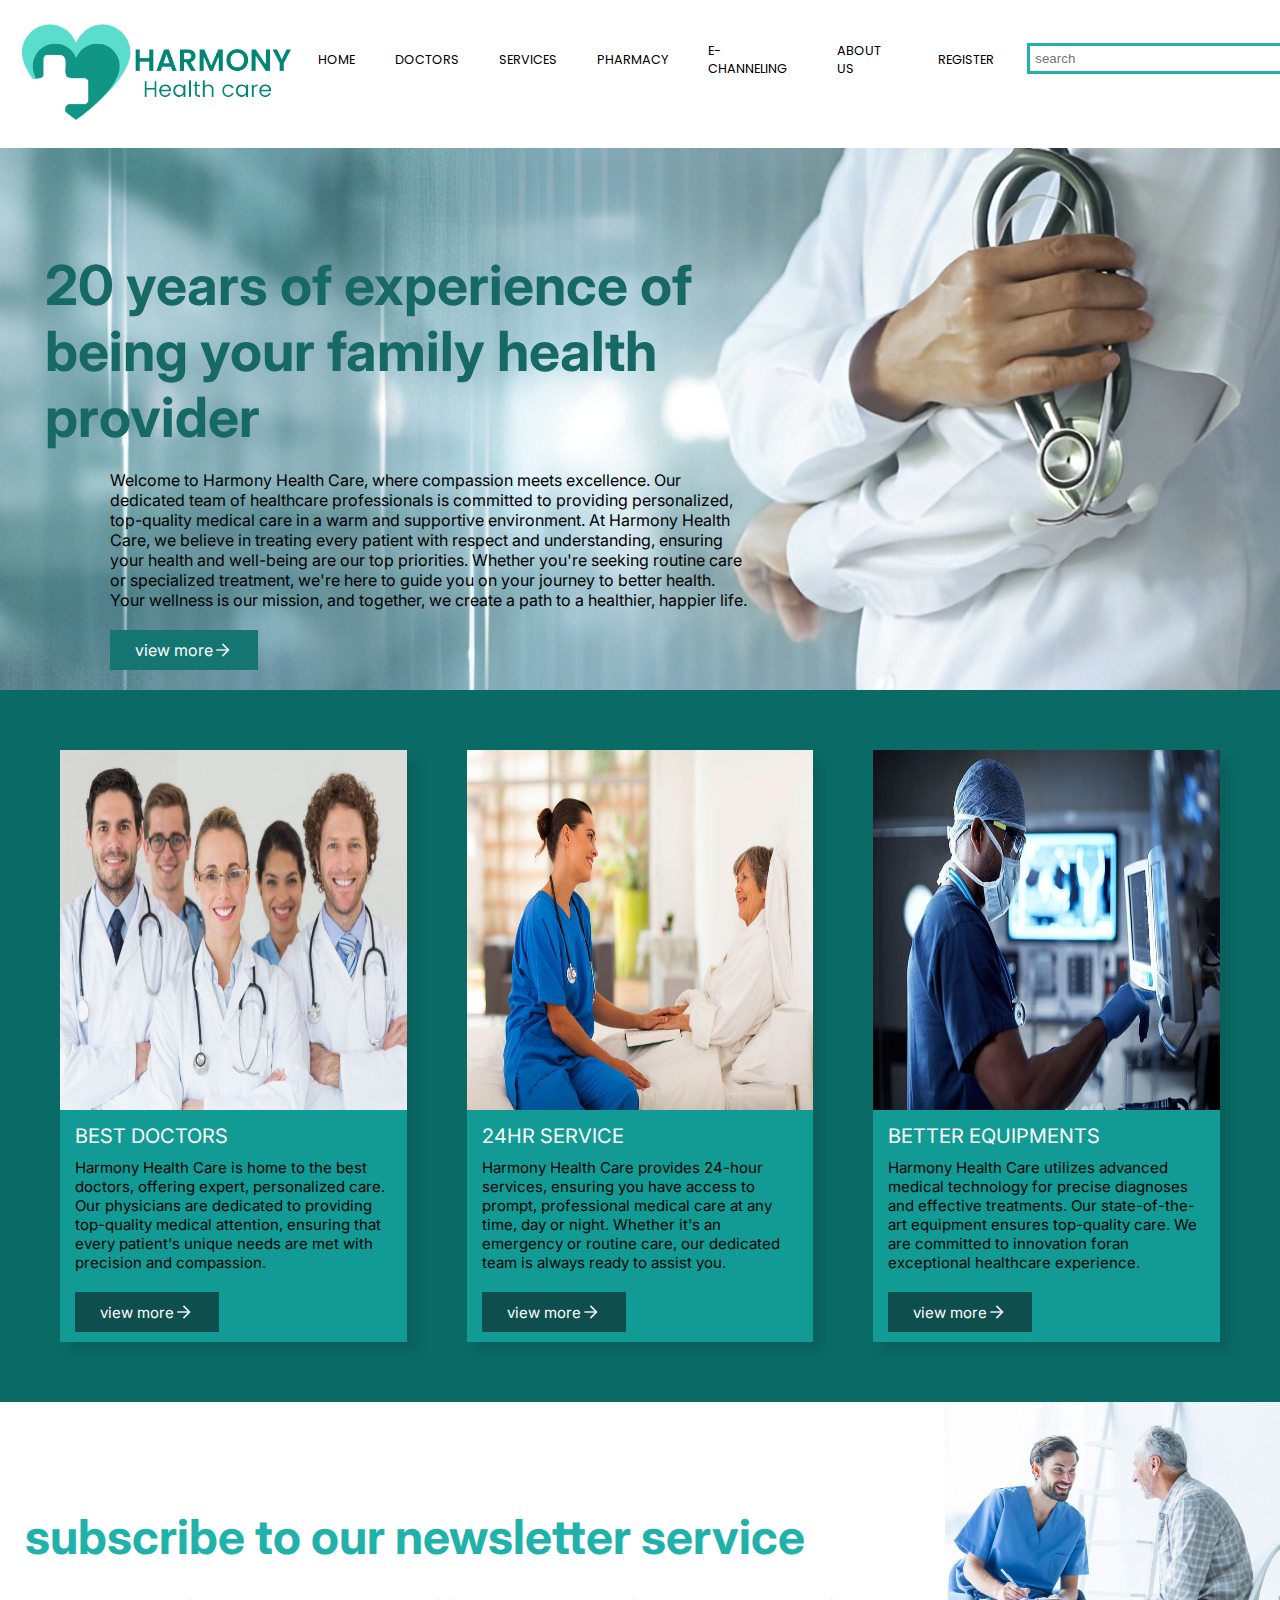
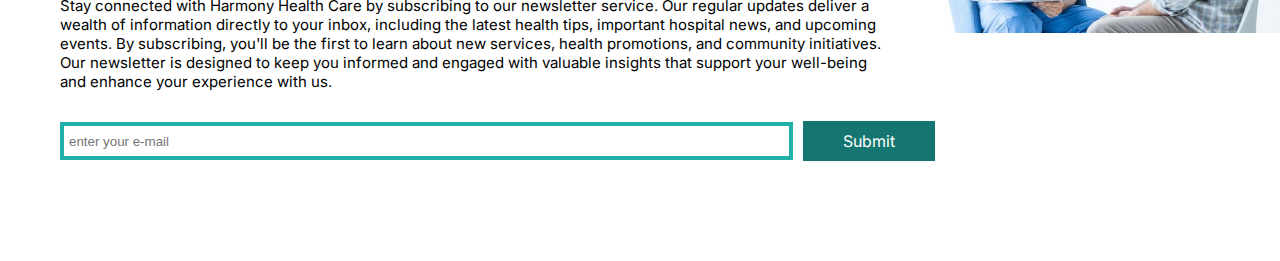
==== index.html @ b82d399f "Add files via upload" ====
<!DOCTYPE html>
<html>
    <head>
        <title>WELCOME to HARMONY</title>
        <link rel="stylesheet" href="index.css">
        <link rel="stylesheet" href="navBar.css">
        <meta name="viewport" content="width=device-width, initial-scale=1.0">
    </head>
    <body>
        <div class="sideBar">
            <div class="sideBarleft">
                <img src="media/HARMONY5.png" alt="logo of Harmony">
            </div>
            <div class="sideBarright">
                <div class="search">
                    <input type="search" id="search2" placeholder="search">
                </div>
                <div class="menu" onclick=showSidebar()>
                <svg xmlns="http://www.w3.org/2000/svg" height="24px" viewBox="0 -960 960 960" width="24px" fill="#000000"><path d="M120-240v-80h720v80H120Zm0-200v-80h720v80H120Zm0-200v-80h720v80H120Z"/></svg>
                </div>
            </div>
        </div>
        <script>
            function showSidebar(){
                const nav = document.querySelector('.nav');
                nav.style.display = 'flex';
            }
            function hideSidebar() {
                const nav = document.querySelector('.nav');
                nav.style.display = 'none';
            }
        </script>
        <div class="nav2">
            <nav>
                <ul class="nav">
                    <li>
                        <div class="splitter">
                            <img src="media/HARMONY5.png" alt="" height="60px">
                            <div class="closeMenu" onclick="hideSidebar()">
                                <svg xmlns="http://www.w3.org/2000/svg" height="24px" viewBox="0 -960 960 960" width="24px" fill="000000"><path d="m256-200-56-56 224-224-224-224 56-56 224 224 224-224 56 56-224 224 224 224-56 56-224-224-224 224Z"/></svg>
                            </div>
                        </div>
                    </li>
                    <li><a href="index.html">HOME</a></li>
                    <li><a href="doctors.html">DOCTORS</a></li>
                    <li><a href="services.html">SERVICES</a></li>
                    <li><a href="pharmacy.html">PHARMACY</a></li>
                    <li><a href="E-channelling.html">E-CHANNELING</a></li>
                    <li><a href="aboutus.html">ABOUT US</a></li>
                    <li><a href="register.html">CONTACT US</a></li>
                </ul>
            </nav>
        </div>
    </body>
        <div class="navBar">
            <div class="navLeft">
                <img src="media/HARMONY5.png" alt="logo of HARMONY">
            </div>
            <div class="navMid">
                <nav>
                    <ul>
                        <li><a href="index.html">HOME</a></li>
                        <li><a href="doctors.html">DOCTORS</a></li>
                        <li><a href="services.html">SERVICES</a></li>
                        <li><a href="pharmacy.html">PHARMACY</a></li>
                        <li><a href="E-channelling.html">E-CHANNELING</a></li>
                        <li><a href="aboutus.html">ABOUT US</a></li>
                        <li><a href="register.html">REGISTER</a></li>
                    </ul>
                </nav>
            </div>
            <div class="Navright">
                <input type="text" id="searchBar" placeholder="search">
            </div>
        </div>

            <div class="block1">
                <div class="title">
                    <h2>20 years of experience of
                        being your family health provider </h2>
                </div>
                <div class="paragraph">
                    <p>
                        Welcome to Harmony Health Care, where compassion meets excellence. 
                        Our dedicated team of healthcare professionals is committed to providing 
                        personalized, top-quality medical care in a warm and supportive environment. 
                        At Harmony Health Care, we believe in treating every patient with respect 
                        and understanding, ensuring your health and well-being are our top priorities. 
                        Whether you're seeking routine care or specialized treatment, we're here 
                        to guide you on your journey to better health. Your wellness is our mission, 
                        and together, we create a path to a healthier, happier life.
                    </p>
                    <div class="button">
                        <a href="#">view more <svg xmlns="http://www.w3.org/2000/svg" height="20px" viewBox="0 -960 960 960" width="20px" fill="#e8eaed"><path d="M647-440H160v-80h487L423-744l57-56 320 320-320 320-57-56 224-224Z"/></svg></a>
                    </div>
                </div>
            </div>

            <div class="block2">
                <div class="box1">
                    <img src="media/best doctors.jpeg" alt="hospital-image" width="100%">
                    <div class="title">
                        BEST DOCTORS
                    </div>
                    <div class="paragraph">
                        <p>
                            Harmony Health Care is home to the best doctors, 
                            offering expert, personalized care. Our physicians  
                            are dedicated to providing top-quality medical attention, 
                            ensuring that every patient's unique needs are met with 
                            precision and compassion.
                        </p>
                        <div class="button">
                            <a href="#">view more <svg xmlns="http://www.w3.org/2000/svg" height="20px" viewBox="0 -960 960 960" width="20px" fill="#e8eaed"><path d="M647-440H160v-80h487L423-744l57-56 320 320-320 320-57-56 224-224Z"/></svg></a>
                        </div>
                    </div>
                </div>
                <div class="box2">
                    <img src="media/24hr service.jpeg" alt="hospital-image" width="100%">
                    <div class="title">
                        24HR SERVICE
                    </div>
                    <div class="paragraph">
                        <p>
                            Harmony Health Care provides 24-hour services, ensuring 
                            you have access to prompt, professional medical care at 
                            any time, day or night. Whether it's an emergency or 
                            routine care, our dedicated team is always ready to assist you. 
                        </p>
                        <div class="button">
                            <a href="#">view more <svg xmlns="http://www.w3.org/2000/svg" height="20px" viewBox="0 -960 960 960" width="20px" fill="#e8eaed"><path d="M647-440H160v-80h487L423-744l57-56 320 320-320 320-57-56 224-224Z"/></svg></a>
                        </div>
                    </div>
                </div>
                <div class="box2">
                    <img src="media/better equipment.jpeg" alt="hospital-image" width="100%">
                    <div class="title">
                        BETTER EQUIPMENTS
                    </div>
                    <div class="paragraph">
                        <p>
                            Harmony Health Care utilizes advanced medical technology 
                            for precise diagnoses and effective treatments. Our 
                            state-of-the-art equipment ensures top-quality care.
                            We are committed to innovation foran exceptional
                            healthcare experience.
                        </p>
                        <div class="button">
                            <a href="#">view more <svg xmlns="http://www.w3.org/2000/svg" height="20px" viewBox="0 -960 960 960" width="20px" fill="#e8eaed"><path d="M647-440H160v-80h487L423-744l57-56 320 320-320 320-57-56 224-224Z"/></svg></a>
                        </div>
                    </div>
                </div>
            </div>

            <div class="newsletter">
                <div class="leftblock">
                    <h3>subscribe to our newsletter service</h3>
                    <p>
                        Stay connected with Harmony Health Care by subscribing to our newsletter service. Our regular updates deliver a
                        wealth of information directly to your inbox, including the latest health tips, important hospital news,
                        and upcoming events. By subscribing, you'll be the first to learn about new services, health promotions,
                        and community initiatives. Our newsletter is designed to keep you informed and engaged with valuable insights
                        that support your well-being and enhance your experience with us.
                    </p>
                    <div class="container">
                        <input type="email" id="email" placeholder="enter your e-mail">
                        <div class="button">
                            <a href="#">Submit</a>
                        </div>
                    </div>                    
                </div>
                <div class="rightblock">
                    <img src="media/image6.jpeg" alt="image of a nurse" width="100%">
                </div>
            </div>
            
    </body>
</html>
---- index.css ----
@import url('https://fonts.googleapis.com/css2?family=Inter:ital,opsz,wght@0,14..32,100..900;1,14..32,100..900&family=Open+Sans:ital,wght@0,300..800;1,300..800&family=Poppins:ital,wght@0,100;0,200;0,300;0,400;0,500;0,600;0,700;0,800;0,900;1,100;1,200;1,300;1,400;1,500;1,600;1,700;1,800;1,900&display=swap');
*{
    padding: 0;
    margin: 0;
}
.block1{
    padding-top: 28vh;
    background-image: url("media/image0.jpg");
    background-repeat: no-repeat;
    background-position: top;
    background-size: cover;
}
.block1 .title{
    font-family: "Inter";
    font-size: 2.3em;
    color: rgb(23, 105, 101);
    text-align: left;
    margin-left: 5vh;
    width: 60%;
}
.block1 .paragraph{
    font-family: "Inter";
    padding: 20px;
    margin-left: 10vh;
    width: 50%;
}
.block1 .button{
    padding: 10px 25px;
    background: rgb(21, 117, 113);
    display: inline-block;
    margin-top: 20px;
}
.block1 .button a{
    text-decoration: none;
    color: white;
    display: flex;
    align-items: center;
}
.block2{
    display: grid;
    grid-template-columns: 1fr 1fr 1fr;
    background-color: rgb(10, 107, 102);
    justify-content: space-between;
    padding: 60px;
    gap: 60px;
}
.box1 img, .box2 img, .box3 img{
    height: 40vh;
}
.box1 .title, .box2 .title, .box3 .title{
    font-family: "Inter";
    color: white;
    font-size: 20px;
    margin: 10px 15px;
}
.box1 .paragraph, .box2 .paragraph, .box3 .paragraph{
    font-family: "Inter";
    font-size: 15px;
    margin: 10px 15px;
}
.box1 .button, .box2 .button, .box3 .button{
    padding: 10px 25px;
    background: rgb(14, 78, 76);
    display: inline-block;
    margin-top: 20px;
}
.box1 .button a, .box2 .button a, .box3 .button a{
    text-decoration: none;
    color: white;
    display: flex;
    align-items: center;
}
.box1, .box2, .box3{
    background-color: rgb(17, 155, 148);
    box-shadow: 10px 10px 10px rgba(0, 0, 0, 0.1);
}
.newsletter{
    display: grid;
    grid-template-columns: 2fr 1fr;
    background-color: white;
}
.leftblock{
    padding: 100px 10px;
}
.leftblock h3{
    font-family: "Inter";
    color: lightseagreen;
    font-size: 3em;
    margin: 5px 15px;
}
.leftblock p{
    font-family: "Inter";
    font-size: 15px;
    margin: 30px 50px;
}
.container {
    display: flex;
    align-items: center;
    gap: 10px;
    margin-left: 50px;
}

#email {
    width: 80vh;
    height: 30px;
    border: 4px solid lightseagreen;
    padding-left: 5px;
}

.button {
    background: rgb(21, 117, 113);
    padding: 10px 40px;
}

.button a {
    text-decoration: none;
    color: white;
    font-family: "Inter";
}
@media (max-width: 800px) {
    .newsletter{
        grid-template-columns: 1fr;
    }
    .block2{
        grid-template-columns: 1fr;
    }
    .block2 img{
        object-fit: cover;
    }
    .block1{
        display: flex;
        flex-direction: column;
        text-align: center;
        width: 100%;
        padding-top: 10%;
    }
    .block1 .title{
        font-size: 1.5em;
        text-align: center;
        margin: 0;
        padding: 2% 5%;
        width: auto;
        align-items: center;
    }
    .block1 .paragraph{
        font-size: 11px;
        margin: 0;
        width: auto;
        padding: 2% 5%;
        text-align: center;
    }
    .block2 .title{
        font-size: 1em;
    }
    .block2 .paragraph{
        font-size: 12px;
    }
    .leftblock{
        padding: 0;
        margin: 0;
        flex-direction: column;
        text-align: center;
    }
    .leftblock h3, .leftblock p{
        margin: 0;
        padding: 1% 1%;
    }
    .leftblock h3{
        font-size: 1.5em;
    }
    .leftblock p{
        font-size: 11px;
    }
    .container{
        margin: 0;
        padding: 2%;
        flex-direction: column;
    }
    .leftblock #email{
        width: 80%;
        border: 3px solid lightseagreen;
        font-size: 10px;
    }
    .newsletter .button{
        padding: 1.5% 8%;
    }
    .newsletter .button a{
        font-size: 13px;
    }
}
---- navBar.css ----
@import url('https://fonts.googleapis.com/css2?family=Open+Sans:ital,wght@0,300..800;1,300..800&family=Poppins:ital,wght@0,100;0,200;0,300;0,400;0,500;0,600;0,700;0,800;0,900;1,100;1,200;1,300;1,400;1,500;1,600;1,700;1,800;1,900&display=swap');
* {
    padding: 0;
    margin: 0;
}
.sideBar{
    display: flex;
    justify-content: space-between;
    background-color: white;
    position: fixed;
    width: 100%;
    z-index: 997;
}
.sideBarleft img{
    height: 10vh;
    padding: 1vh 0 0 1vh;
}
.splitter{
    display: flex;
}
.closeMenu{
    padding: 15px 0 0 11vh;
}
.sideBarright{
    display: flex;
    padding: 4vh 3vh 0 0;
    gap: 10px;
}

.nav2 .nav{
    position: fixed;
    top: 0; 
    left: 0;
    height: 100vh;
    width: 250px;
    background-color: white;
    box-shadow: -10px 0 10px rgba(0, 0, 0, 0.1);
    list-style: none;
    display: none;
    flex-direction: column;
    z-index: 998;
}
.nav nav li:first-child{
    padding: 5px 0 5px 15px;
}
.nav li{
    height: 50px;
}
.nav a{
    height: 100%;
    padding: 0 30px;
    text-decoration: none;
    display: flex;
    align-items: center;
    color: black;
    font-family: "Inter";
}
.nav a:hover{
    background-color: rgb(27, 133, 127);
    color: white;
}
#search2{
    border: 3PX solid rgb(23, 124, 119);
    padding: 2px;
}
.navBar{
    display: grid;
    grid-template-columns: 1fr 3fr 1fr;
    justify-content: space-between;
    background-color: white;
    position: fixed;
    width: 100%;
    z-index: 999;
}
.navLeft img{
    height: 16vh;
    width: auto;
    margin:0 0 0 10px;
}
.navMid ul{
    display: flex;
    list-style-type: none;
    justify-content: center;
    align-items: center;
    margin-top: 35px;
}
.navMid li{
    height: 50px;
}
.navMid a{
    height: 100%;
    padding: 0 20px;
    text-decoration: none;
    display: flex;
    align-items: center;
    color: black;
    font-family: "Poppins";
    font-size: 80%;
}
.navMid a:hover{
    background-color: lightseagreen;
    color: white;
}
#searchBar{
    margin: 16% 0 0 5%;
    padding: 5px;
    border: 3px solid lightseagreen;
    width: 250px;
}
@media (max-width: 800px) {
    .navBar{
        display: none;
    }
    .block1{
        padding-top: 15vh;
    }
}
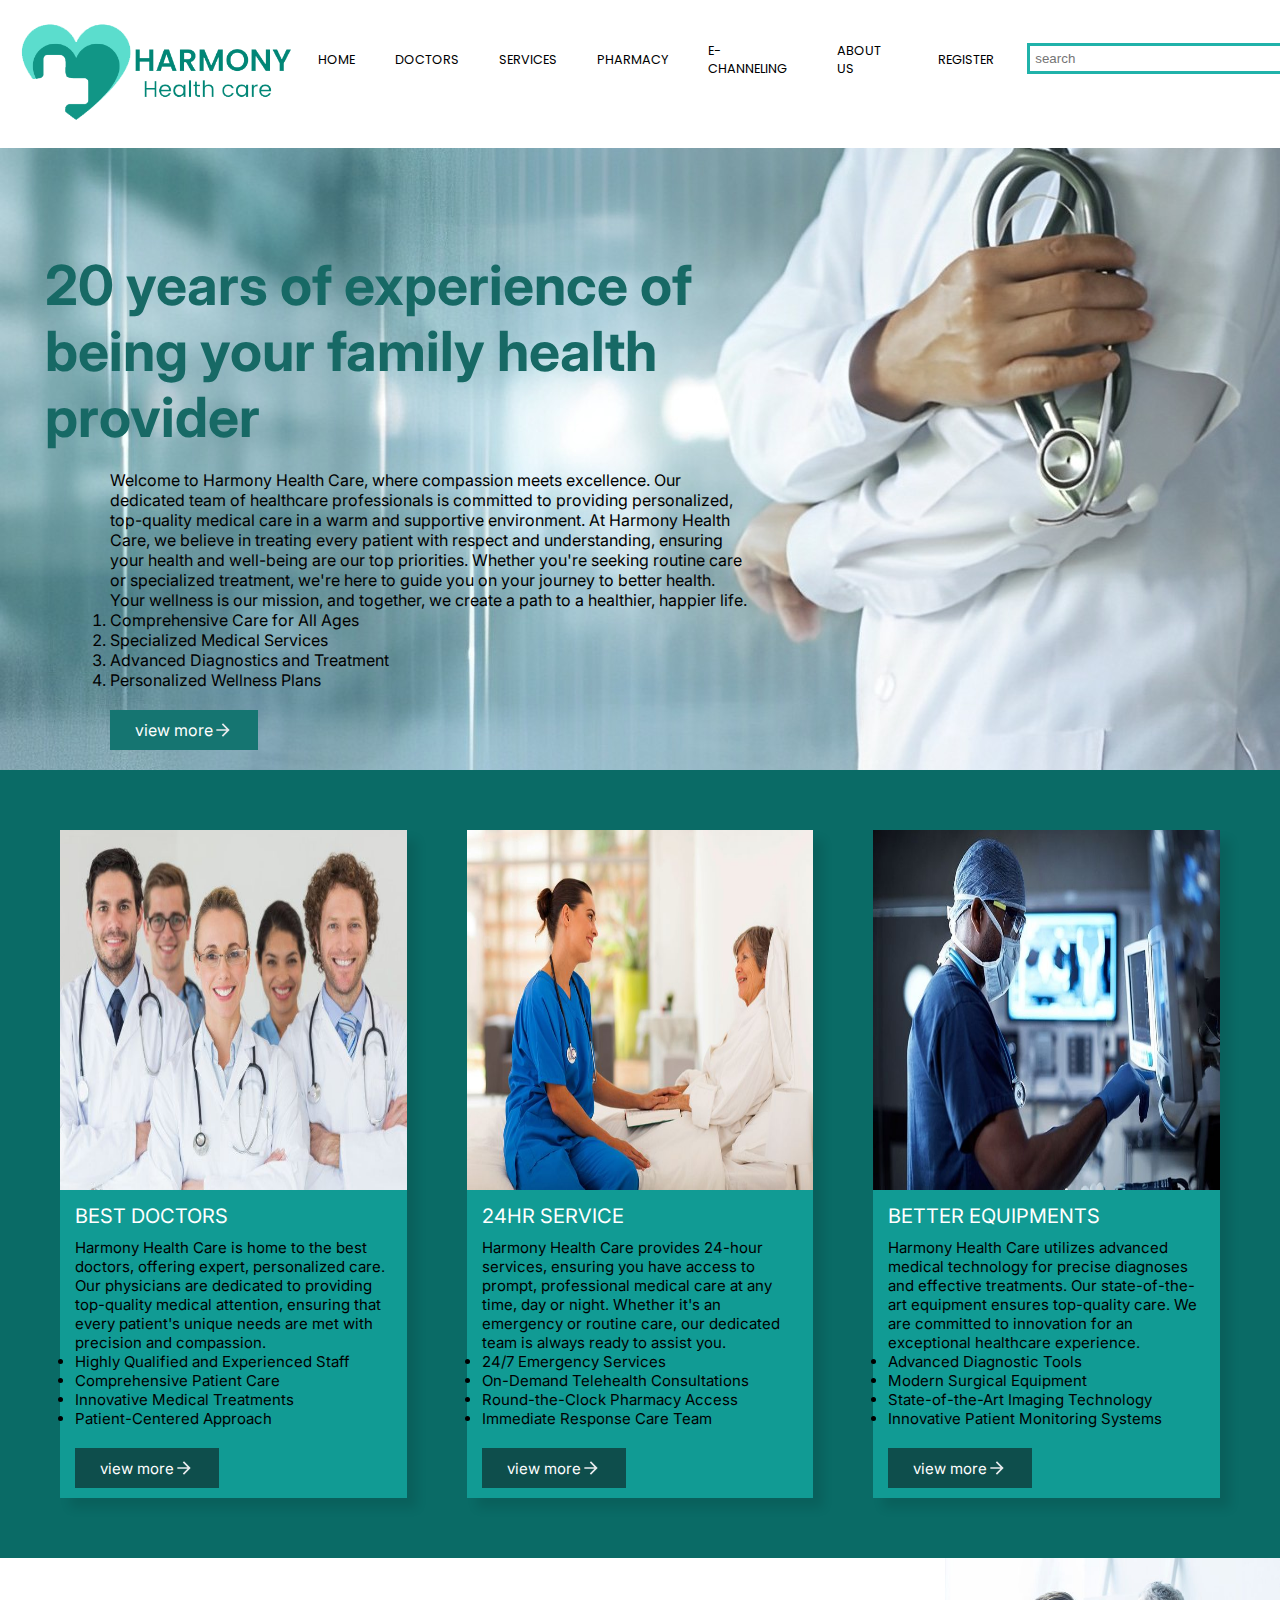
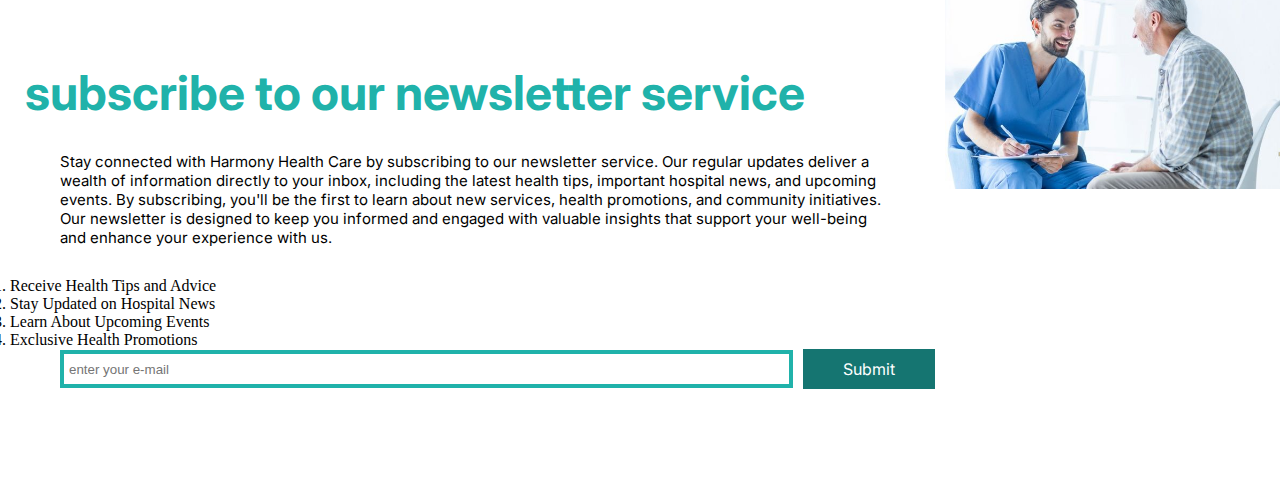
==== commit 0cc9b71d: "Update index.html" ====
--- a/index.html
+++ b/index.html
@@ -16,7 +16,7 @@
                     <input type="search" id="search2" placeholder="search">
                 </div>
                 <div class="menu" onclick=showSidebar()>
-                <svg xmlns="http://www.w3.org/2000/svg" height="24px" viewBox="0 -960 960 960" width="24px" fill="#000000"><path d="M120-240v-80h720v80H120Zm0-200v-80h720v80H120Zm0-200v-80h720v80H120Z"/></svg>
+                    <svg xmlns="http://www.w3.org/2000/svg" height="24px" viewBox="0 -960 960 960" width="24px" fill="#000000"><path d="M120-240v-80h720v80H120Zm0-200v-80h720v80H120Zm0-200v-80h720v80H120Z"/></svg>
                 </div>
             </div>
         </div>
@@ -51,7 +51,6 @@
                 </ul>
             </nav>
         </div>
-    </body>
         <div class="navBar">
             <div class="navLeft">
                 <img src="media/HARMONY5.png" alt="logo of HARMONY">
@@ -74,105 +73,139 @@
             </div>
         </div>
 
-            <div class="block1">
+        <div class="block1">
+            <div class="title">
+                <h2>20 years of experience of being your family health provider</h2>
+            </div>
+            <div class="paragraph">
+                <p>
+                    Welcome to Harmony Health Care, where compassion meets excellence. 
+                    Our dedicated team of healthcare professionals is committed to providing 
+                    personalized, top-quality medical care in a warm and supportive environment. 
+                    At Harmony Health Care, we believe in treating every patient with respect 
+                    and understanding, ensuring your health and well-being are our top priorities. 
+                    Whether you're seeking routine care or specialized treatment, we're here 
+                    to guide you on your journey to better health. Your wellness is our mission, 
+                    and together, we create a path to a healthier, happier life.
+                </p>
+                
+                <ol>
+                    <li>Comprehensive Care for All Ages</li>
+                    <li>Specialized Medical Services</li>
+                    <li>Advanced Diagnostics and Treatment</li>
+                    <li>Personalized Wellness Plans</li>
+                </ol>
+                <div class="button">
+                    <a href="#">view more <svg xmlns="http://www.w3.org/2000/svg" height="20px" viewBox="0 -960 960 960" width="20px" fill="#e8eaed"><path d="M647-440H160v-80h487L423-744l57-56 320 320-320 320-57-56 224-224Z"/></svg></a>
+                </div>
+            </div>
+        </div>
+
+        <div class="block2">
+            <div class="box1">
+                <img src="media/best doctors.jpeg" alt="hospital-image" width="100%">
                 <div class="title">
-                    <h2>20 years of experience of
-                        being your family health provider </h2>
+                    BEST DOCTORS
                 </div>
                 <div class="paragraph">
                     <p>
-                        Welcome to Harmony Health Care, where compassion meets excellence. 
-                        Our dedicated team of healthcare professionals is committed to providing 
-                        personalized, top-quality medical care in a warm and supportive environment. 
-                        At Harmony Health Care, we believe in treating every patient with respect 
-                        and understanding, ensuring your health and well-being are our top priorities. 
-                        Whether you're seeking routine care or specialized treatment, we're here 
-                        to guide you on your journey to better health. Your wellness is our mission, 
-                        and together, we create a path to a healthier, happier life.
+                        Harmony Health Care is home to the best doctors, 
+                        offering expert, personalized care. Our physicians  
+                        are dedicated to providing top-quality medical attention, 
+                        ensuring that every patient's unique needs are met with 
+                        precision and compassion.
                     </p>
+                    
+                    <ul>
+                        <li>Highly Qualified and Experienced Staff</li>
+                        <li>Comprehensive Patient Care</li>
+                        <li>Innovative Medical Treatments</li>
+                        <li>Patient-Centered Approach</li>
+                    </ul>
                     <div class="button">
                         <a href="#">view more <svg xmlns="http://www.w3.org/2000/svg" height="20px" viewBox="0 -960 960 960" width="20px" fill="#e8eaed"><path d="M647-440H160v-80h487L423-744l57-56 320 320-320 320-57-56 224-224Z"/></svg></a>
                     </div>
                 </div>
             </div>
+            <div class="box2">
+                <img src="media/24hr service.jpeg" alt="hospital-image" width="100%">
+                <div class="title">
+                    24HR SERVICE
+                </div>
+                <div class="paragraph">
+                    <p>
+                        Harmony Health Care provides 24-hour services, ensuring 
+                        you have access to prompt, professional medical care at 
+                        any time, day or night. Whether it's an emergency or 
+                        routine care, our dedicated team is always ready to assist you. 
+                    </p>
+                    
+                    <ul>
+                        <li>24/7 Emergency Services</li>
+                        <li>On-Demand Telehealth Consultations</li>
+                        <li>Round-the-Clock Pharmacy Access</li>
+                        <li>Immediate Response Care Team</li>
+                    </ul>
+                    <div class="button">
+                        <a href="#">view more <svg xmlns="http://www.w3.org/2000/svg" height="20px" viewBox="0 -960 960 960" width="20px" fill="#e8eaed"><path d="M647-440H160v-80h487L423-744l57-56 320 320-320 320-57-56 224-224Z"/></svg></a>
+                    </div>
+                </div>
+            </div>
+            <div class="box2">
+                <img src="media/better equipment.jpeg" alt="hospital-image" width="100%">
+                <div class="title">
+                    BETTER EQUIPMENTS
+                </div>
+                <div class="paragraph">
+                    <p>
+                        Harmony Health Care utilizes advanced medical technology 
+                        for precise diagnoses and effective treatments. Our 
+                        state-of-the-art equipment ensures top-quality care.
+                        We are committed to innovation for an exceptional
+                        healthcare experience.
+                    </p>
+                    
+                    <ul>
+                        <li>Advanced Diagnostic Tools</li>
+                        <li>Modern Surgical Equipment</li>
+                        <li>State-of-the-Art Imaging Technology</li>
+                        <li>Innovative Patient Monitoring Systems</li>
+                    </ul>
+                    <div class="button">
+                        <a href="#">view more <svg xmlns="http://www.w3.org/2000/svg" height="20px" viewBox="0 -960 960 960" width="20px" fill="#e8eaed"><path d="M647-440H160v-80h487L423-744l57-56 320 320-320 320-57-56 224-224Z"/></svg></a>
+                    </div>
+                </div>
+            </div>
+        </div>
 
-            <div class="block2">
-                <div class="box1">
-                    <img src="media/best doctors.jpeg" alt="hospital-image" width="100%">
-                    <div class="title">
-                        BEST DOCTORS
-                    </div>
-                    <div class="paragraph">
-                        <p>
-                            Harmony Health Care is home to the best doctors, 
-                            offering expert, personalized care. Our physicians  
-                            are dedicated to providing top-quality medical attention, 
-                            ensuring that every patient's unique needs are met with 
-                            precision and compassion.
-                        </p>
-                        <div class="button">
-                            <a href="#">view more <svg xmlns="http://www.w3.org/2000/svg" height="20px" viewBox="0 -960 960 960" width="20px" fill="#e8eaed"><path d="M647-440H160v-80h487L423-744l57-56 320 320-320 320-57-56 224-224Z"/></svg></a>
-                        </div>
-                    </div>
-                </div>
-                <div class="box2">
-                    <img src="media/24hr service.jpeg" alt="hospital-image" width="100%">
-                    <div class="title">
-                        24HR SERVICE
-                    </div>
-                    <div class="paragraph">
-                        <p>
-                            Harmony Health Care provides 24-hour services, ensuring 
-                            you have access to prompt, professional medical care at 
-                            any time, day or night. Whether it's an emergency or 
-                            routine care, our dedicated team is always ready to assist you. 
-                        </p>
-                        <div class="button">
-                            <a href="#">view more <svg xmlns="http://www.w3.org/2000/svg" height="20px" viewBox="0 -960 960 960" width="20px" fill="#e8eaed"><path d="M647-440H160v-80h487L423-744l57-56 320 320-320 320-57-56 224-224Z"/></svg></a>
-                        </div>
-                    </div>
-                </div>
-                <div class="box2">
-                    <img src="media/better equipment.jpeg" alt="hospital-image" width="100%">
-                    <div class="title">
-                        BETTER EQUIPMENTS
-                    </div>
-                    <div class="paragraph">
-                        <p>
-                            Harmony Health Care utilizes advanced medical technology 
-                            for precise diagnoses and effective treatments. Our 
-                            state-of-the-art equipment ensures top-quality care.
-                            We are committed to innovation foran exceptional
-                            healthcare experience.
-                        </p>
-                        <div class="button">
-                            <a href="#">view more <svg xmlns="http://www.w3.org/2000/svg" height="20px" viewBox="0 -960 960 960" width="20px" fill="#e8eaed"><path d="M647-440H160v-80h487L423-744l57-56 320 320-320 320-57-56 224-224Z"/></svg></a>
-                        </div>
-                    </div>
-                </div>
-            </div>
-
-            <div class="newsletter">
-                <div class="leftblock">
-                    <h3>subscribe to our newsletter service</h3>
-                    <p>
-                        Stay connected with Harmony Health Care by subscribing to our newsletter service. Our regular updates deliver a
-                        wealth of information directly to your inbox, including the latest health tips, important hospital news,
-                        and upcoming events. By subscribing, you'll be the first to learn about new services, health promotions,
-                        and community initiatives. Our newsletter is designed to keep you informed and engaged with valuable insights
-                        that support your well-being and enhance your experience with us.
-                    </p>
-                    <div class="container">
-                        <input type="email" id="email" placeholder="enter your e-mail">
-                        <div class="button">
-                            <a href="#">Submit</a>
-                        </div>
-                    </div>                    
-                </div>
-                <div class="rightblock">
-                    <img src="media/image6.jpeg" alt="image of a nurse" width="100%">
-                </div>
-            </div>
-            
+        <div class="newsletter">
+            <div class="leftblock">
+                <h3>subscribe to our newsletter service</h3>
+                <p>
+                    Stay connected with Harmony Health Care by subscribing to our newsletter service. Our regular updates deliver a
+                    wealth of information directly to your inbox, including the latest health tips, important hospital news,
+                    and upcoming events. By subscribing, you'll be the first to learn about new services, health promotions,
+                    and community initiatives. Our newsletter is designed to keep you informed and engaged with valuable insights
+                    that support your well-being and enhance your experience with us.
+                </p>
+                
+                <ol>
+                    <li>Receive Health Tips and Advice</li>
+                    <li>Stay Updated on Hospital News</li>
+                    <li>Learn About Upcoming Events</li>
+                    <li>Exclusive Health Promotions</li>
+                </ol>
+                <div class="container">
+                    <input type="email" id="email" placeholder="enter your e-mail">
+                    <div class="button">
+                        <a href="#">Submit</a>
+                    </div>
+                </div>                    
+            </div>
+            <div class="rightblock">
+                <img src="media/image6.jpeg" alt="image of a nurse" width="100%">
+            </div>
+        </div>
+        <script src="script.js"></script>  
     </body>
-</html>+</html>
